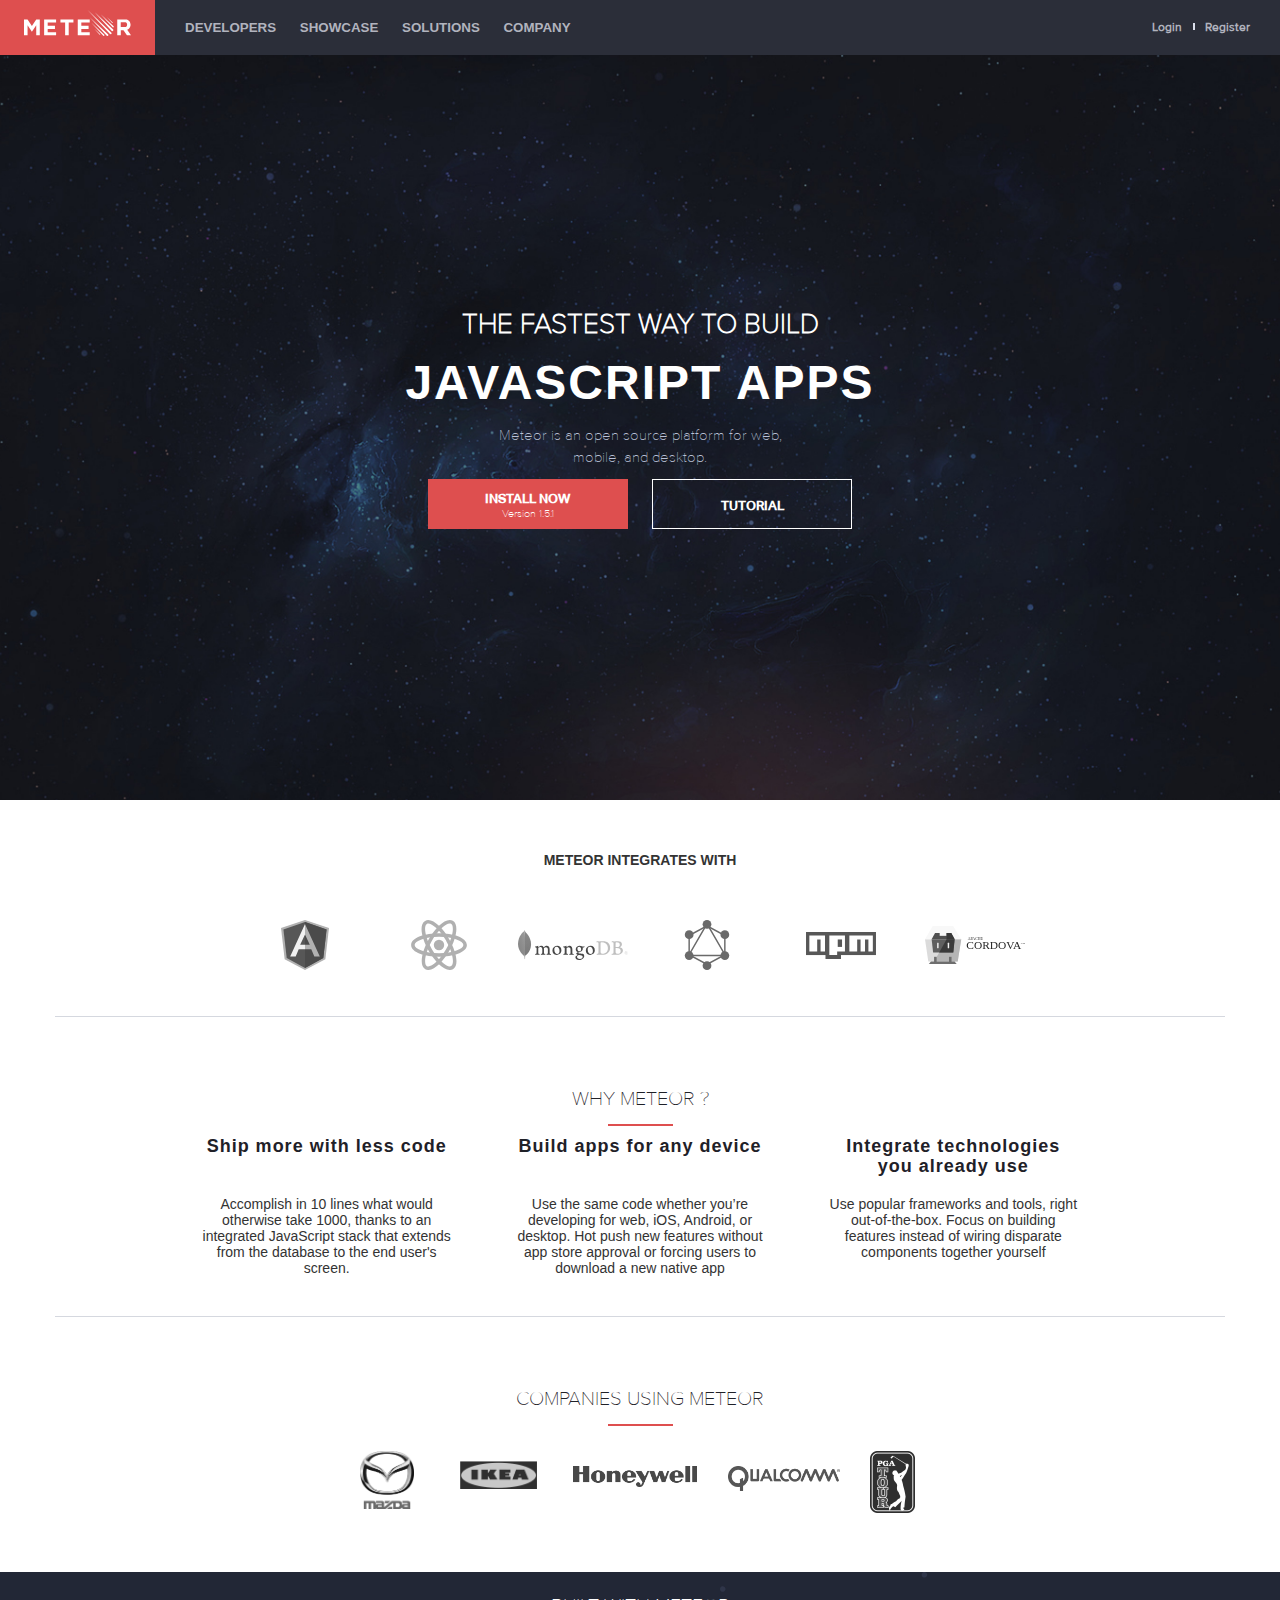
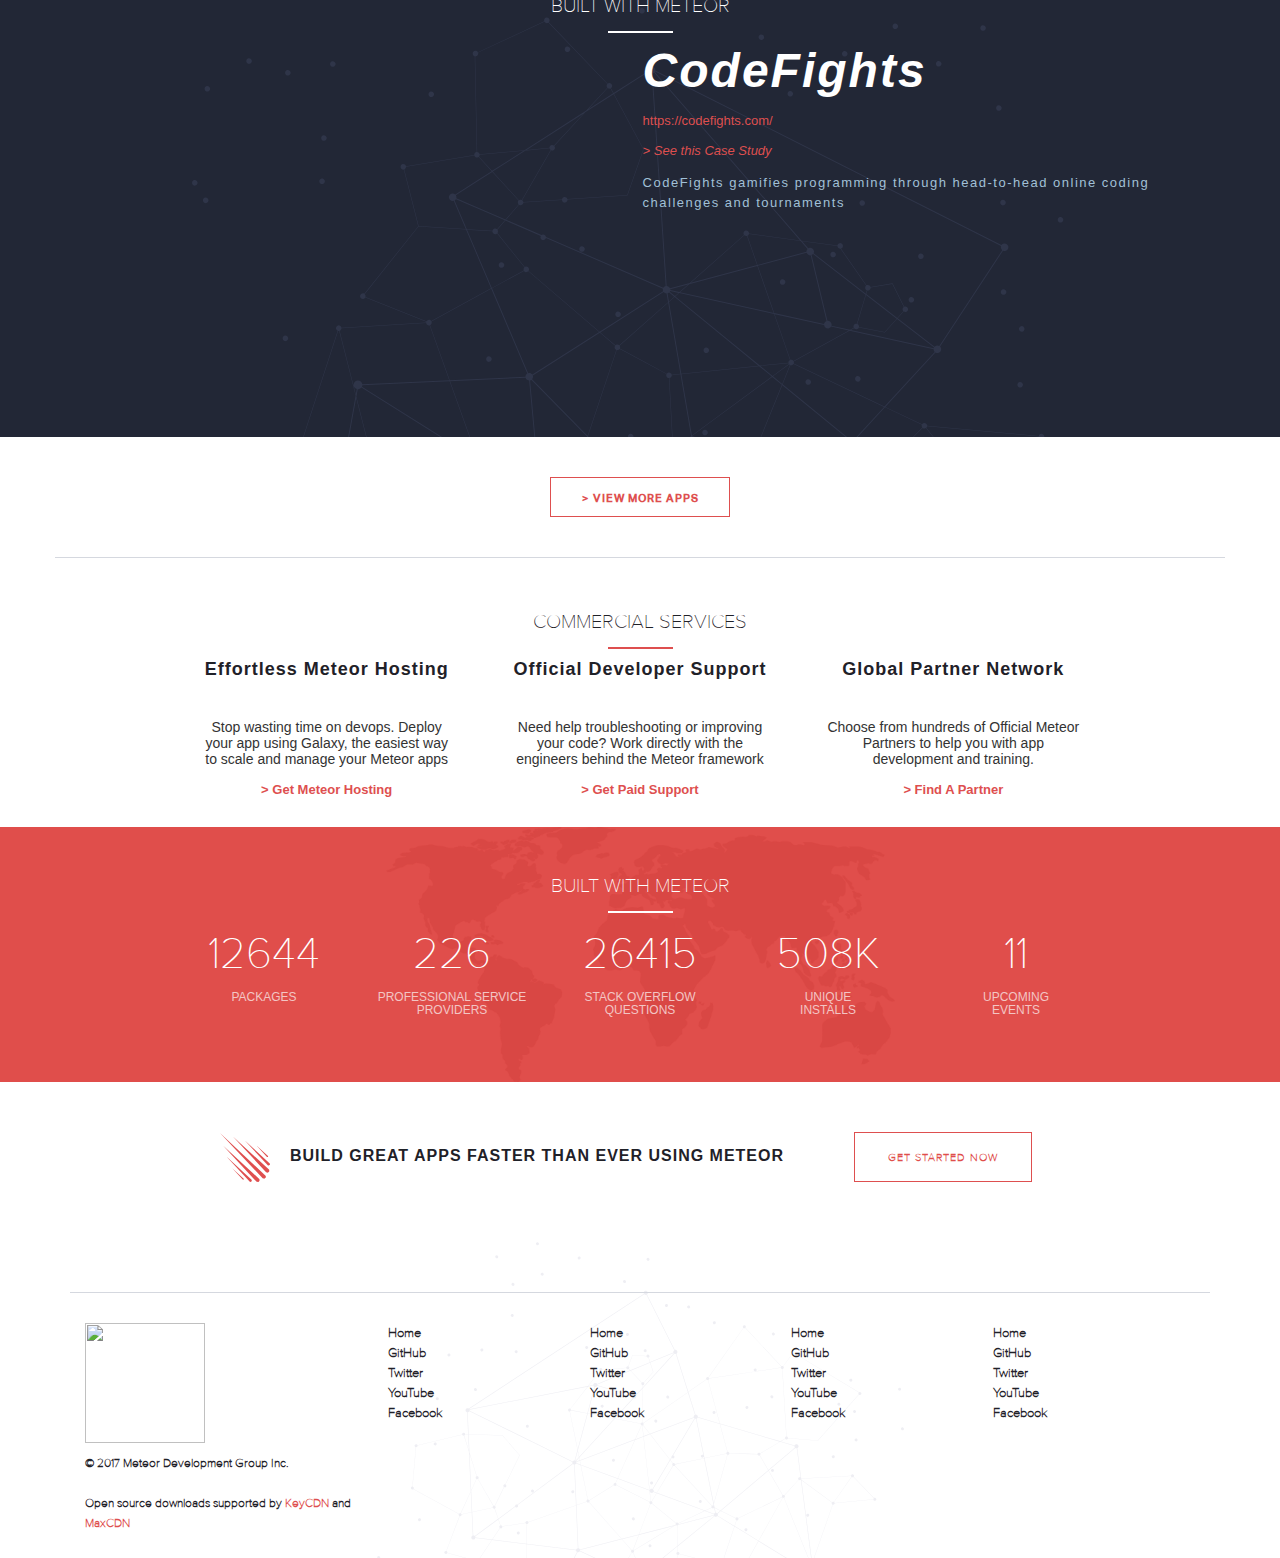
==== index.html @ 1d230a70 "deploy" ====
<html lang="pt-BR">

<head>
    <meta charset="UTF-8">
    <meta name="viewport" content="width=device-width, initial-scale=1.0">
    <meta http-equiv="X-UA-Compatible" content="ie=edge">
    <title>Build Apps with JavaScript | Meteor</title>
    <link rel="stylesheet" href="main.css">
    <link rel="stylesheet" href="fonts.css">
    <link rel="stylesheet" href="responsive.css">
</head>

<body>
    <div class="container">
        <nav class="nav-container animation">
            <span class="nav nav-title" style="margin: 0;">
                <div class="fundo-icon">
                    <img src="assets/logo-diff.svg">
                </div>
            </span>
            <ul class="nav nav-links left">
                <li>
                    <a href="#">Developers</a>
                    <ul class="secondary-menu">
                        <li><a href="#">José</a></li>
                        <li><a href="#">Paulo</a></li>
                        <li><a href="#">Silva</a></li>
                    </ul>
                </li>
                <li><a href="#">Showcase</a></li>
                <li><a href="#">Solutions</a></li>
                <li><a href="#">Company</a></li>
            </ul>

            <ul class="nav nav-links right">
                <li><a href="#">Login</a></li>
                <li><span class="text-bar"></span></li>
                <li><a href="#">Register</a></li>
            </ul>
        </nav>
        <!-- header -->
        <header>
            <div class="header-container">
                <div class="header-banner">
                    <h6>THE FASTEST WAY TO BUILD</h6>
                    <h3>JAVASCRIPT APPS</h3>
                    <span>Meteor is an open source platform for web, <br> 
                            mobile, and desktop.</span>

                    <div class="header-links">
                        <a class="link-button btn-left animation">
                            INSTALL NOW
                            <span>Version 1.5.1</span>      
                        </a>
                        <a class="link-button btn-right animation">
                            TUTORIAL
                        </a>
                    </div>
                </div>
            </div>
        </header>
        <!-- header -->
        <!-- content -->
        <div class="content">
            <div class="integration">
                <h5>METEOR INTEGRATES WITH</h5>
                <ul>
                    <li id="angular" class="logo-link"></li>
                    <li id="react" class="logo-link"></li>
                    <li id="mongo" class="logo-link"></li>
                    <li id="graphql" class="logo-link"></li>
                    <li id="npm" class="logo-link"></li>
                    <li id="cordova" class="logo-link"></li>
                </ul>
            </div>
        </div>
        <div class="line-page">&nbsp;</div>
        <!-- whymeteor -->
        <div class="whymeteor">
            <div class="title-default">
                <h3>Why meteor ?</h3>
            </div>
        </div>
        <!-- whymeteor -->
        <!-- objects -->
        <div class="objects-container">
            <div class="objects">
                <div class="objects-item">
                    <span></span>
                    <h3>Ship more with less code</h3>
                    <span class="object-text">Accomplish in 10 lines what would otherwise take 1000, thanks to an integrated JavaScript stack that extends from the database to the end user's screen.</span>
                </div>
                <div class="objects-item">
                    <span class="icon"></span>
                    <h3>Build apps for any device</h3>
                    <span class="object-text">Use the same code whether you’re developing for web, iOS, Android, or desktop. Hot push new features without app store approval or forcing users to download a new native app</span>
                </div>
                <div class="objects-item">
                    <span></span>
                    <h3>Integrate technologies you already use</h3>
                    <span class="object-text">Use popular frameworks and tools, right out-of-the-box. Focus on building features instead of wiring disparate components together yourself</span>
                </div>
            </div>
        </div>
        <!-- objects -->
        <div class="line-page">&nbsp;</div>
        <div class="companies">
            <div class="title-default">
                <h3>COMPANIES USING METEOR</h3>
            </div>
            <div class="companies-images">
                <ul>
                    <li id="mazda" class="companie-link">
                        <img src="assets/icon-mazda.png">
                    </li>
                    <li id="ikea" class="companie-link">
                        <img src="assets/icon-ikea.png">                        
                    </li>
                    <li id="honeywell" class="companie-link">
                        <img src="assets/icon-honeywell.png">                        
                    </li>
                    <li id="qualco" class="companie-link">
                        <img src="assets/icon-qualco.png">                                           
                    </li>
                    <li id="tour" class="companie-link">
                        <img src="assets/icon-tour.png">                                                
                    </li>
                </ul>
            </div>
        </div>
    <!-- COMPANIES -->
        <div class="build-meteor">
            <div class="title-default color-white">
                <h3 class="color-white">BUILT WITH METEOR</h3>
            </div>
            <div class="media">
                <div class="media-left">
                    <span class="thumbnail-gif"></span>
                </div>
                <div class="media-body">
                    <h4 class="media-heading"><span>CodeFights</span></h4>
                    <a class="link-redirect" href="_blank">https://codefights.com/</a>
                    <a class="link-redirect case-study-link" href="href=" https://www.youtube.com/watch?v=Wo0ButVtsK4 "">
                        <i>></i>
                        <i>See this Case Study</i>
                    </a>
                    <div class="media-content">
                        <span>
                        CodeFights gamifies programming through head-to-head online coding challenges and tournaments
                        </span>
                    </div>
                </div>

            </div>


        </div>
        <div class="view-more">
            <a class="link-button">> VIEW MORE APPS</a>
        </div>
        <div class="line-page"></div>
        <div class="commercial">
            <div class="title-default">
                <h3>COMMERCIAL SERVICES</h3>
            </div>
            <div class="objects-container">
                <div class="objects">
                    <div class="objects-item">
                        <h3 class="object-title">Effortless Meteor Hosting</h3>
                        <span class="object-text">Stop wasting time on devops. Deploy your app using Galaxy, the easiest way to scale and manage your Meteor apps</span>
                        <a href="_blank" class="link-redirect"><b>> Get Meteor Hosting</b></a>
                    </div>
                    <div class="objects-item">
                        <h3 class="object-title">Official Developer Support</h3>
                        <span class="object-text">Need help troubleshooting or improving your code? Work directly with the engineers behind the Meteor framework</span>
                        <a href="_blank" class="link-redirect"><b>> Get Paid Support</b></a>
                    </div>
                    <div class="objects-item">
                        <h3 class="object-title">Global Partner Network</h3>
                        <span class="object-text">Choose from hundreds of Official Meteor Partners to help you with app development and training.</span>
                        <a href="_blank" class="link-redirect"><b>> Find A Partner</b></a>
                    </div>
                </div>
            </div>
        </div>

        <div class="community">
            <div class="title-default color-white">
                <h3 class="color-white">BUILT WITH METEOR</h3>
            </div>
            <div class="community-list">
                <div class="community-list-item">
                    <span class="community-number">12644</span>
                    <span class="community-text">PACKAGES</span>
                </div>

                <div class="community-list-item">
                    <span class="community-number">226</span>
                    <span class="community-text">PROFESSIONAL SERVICE <br> PROVIDERS</span>
                </div>

                <div class="community-list-item">
                    <span class="community-number">26415</span>
                    <span class="community-text">STACK OVERFLOW <br> QUESTIONS</span>
                </div>

                <div class="community-list-item">
                    <span class="community-number">508K</span>
                    <span class="community-text">UNIQUE <br> INSTALLS</span>
                </div>
                <div class="community-list-item">
                    <span class="community-number">11</span>
                    <span class="community-text">UPCOMING <br> EVENTS</span>
                </div>
            </div>
        </div>
        <div class="get-started">
            <span class="meteor-icon"></span>
            <span class="get-started-text">BUILD GREAT APPS FASTER THAN EVER USING METEOR</span>
            <a class="link-button animation">GET STARTED NOW</a>
        </div>
        <footer>
            <div class="container">
                <div class="line-page"></div>
                <div class="list-footer">
                    <div class="list-footer-item">
                        <img src="https://d14xs1qewsqjcd.cloudfront.net/assets/logo-black.svg" alt="">
                        <span>
                                © 2017 Meteor Development Group Inc.
                                <br>
                                <br>
                                Open source downloads supported by <a href="#">KeyCDN</a> and <a href="#">MaxCDN</a>
                            </span>
                    </div>
                    <div class="list-footer-item">
                        <a href="/">Home</a>
                        <a href="https://github.com/meteor/meteor">GitHub</a>
                        <a href="https://twitter.com/meteorjs">Twitter</a>
                        <a href="https://www.youtube.com/user/MeteorVideos">YouTube</a>
                        <a href="https://www.facebook.com/meteorjs/">Facebook</a>
                    </div>
                    <div class="list-footer-item">
                        <a href="/">Home</a>
                        <a href="https://github.com/meteor/meteor">GitHub</a>
                        <a href="https://twitter.com/meteorjs">Twitter</a>
                        <a href="https://www.youtube.com/user/MeteorVideos">YouTube</a>
                        <a href="https://www.facebook.com/meteorjs/">Facebook</a>
                    </div>

                    <div class="list-footer-item">
                        <a href="/">Home</a>
                        <a href="https://github.com/meteor/meteor">GitHub</a>
                        <a href="https://twitter.com/meteorjs">Twitter</a>
                        <a href="https://www.youtube.com/user/MeteorVideos">YouTube</a>
                        <a href="https://www.facebook.com/meteorjs/">Facebook</a>
                    </div>

                    <div class="list-footer-item">
                        <a href="/">Home</a>
                        <a href="https://github.com/meteor/meteor">GitHub</a>
                        <a href="https://twitter.com/meteorjs">Twitter</a>
                        <a href="https://www.youtube.com/user/MeteorVideos">YouTube</a>
                        <a href="https://www.facebook.com/meteorjs/">Facebook</a>
                    </div>
                </div>

            </div>
        </footer>
        <!-- Container  -->
    </div>


</body>

</html>
---- main.css ----
* {
    padding: 0;
    margin: 0;
    border: 0;
    box-sizing: border-box;
    list-style: none;
}

body {
    font-family: 'ProximaNova-Regular', arial, sans-serif;
    color: #333333;
    background-color: #ffffff;
}

.container {
    width: 100%;
}

/*  nav */
.nav-container {
    background: gray;
    position: fixed;
    top: 0;
    z-index: 9999;
    display: inline-block;
    background-color: #2b2e39;
    width: 100%;
    height: 55px;
}
.animation {
    transition: all 0.2s linear;
}
.nav {
    float: left;    
    margin: 0;
    list-style: none;
    line-height: 55px;
}
.nav-title {
    margin: 10px;
}
.nav-links {
    cursor: pointer;
    font-weight: bold;
    font-size: 10pt;
}

.nav-links li {
    margin-right: 20px;    
    display: inline;
    line-height: 50px;
}
.nav-links li a {
    text-decoration: none;
    color: #b1b3be;
    /* text-transform: uppercase; */
}
.nav-links li a:hover {
    color: rgb(222, 79, 79);
}
.secondary-menu {
    display: none;
    position: absolute;
    top: 45px;
}
.nav-links li a:hover > ul.secondary-menu {
    display: block;
}

.right {
    float: right;
}
nav > ul.nav.nav-links.left {
    text-transform: uppercase;
}
nav > ul.nav.nav-links.right {
    font-size: 8pt;
    text-transform: none;
    font-family: 'ProximaNovaT-ThinBold'; 
    font-weight: bold;
    font-size: 12px;   
}
.right > li {
    margin-right: 10px;    
}
.right:last-child {
    margin-right: 20px;
}
.text-bar {
    content: '';
    height: 7px;
    margin: 0;
    border: 1px solid #dadeeb;
    position: absolute;
    top: 23px;
    right: 85px
}
/* header */

.header-container {
    width: 100%;
    max-height: 400px;
    height: 100vh;
    text-align: center;
    margin-top: 50px;
    display: inline-block;
    min-height: 750px;
    background-image: url(assets/bg-header-star.jpg);
    background-size: cover;
    background-repeat: no-repeat;
    background-position: center;
    color: #fff;
    padding-top: 55px;
}
.header-banner {
    display: inline-block;
    width: 100%;
    margin-top: 200px;
    text-align: center;
    position: relative;
    z-index: 2;
}
.header-banner h6 {
    font-family: 'ProximaNovaT-Thin'; 
    
}

.header-container h6 {
    font-size: 28px;
    color: #fff;
    text-transform: uppercase
    /* font-family: 'ProximaNovaT-Thin' */
    
}
.header-container h3 {
    font-size: 48px;
    letter-spacing: 2px;
    color: #fff;
    margin: 10px 0 15px;
    /* font-family: 'ProximaNova-Bold'; */
    text-transform: uppercase;
}
.header-container span {
    font-size: 15px;
    color: #bac1d7;
    line-height: 22px;
    font-family: 'ProximaNovaT-Thin';
}

/* header links */
.header-links {
    width: 100%;
}
/* link button */
.link-button {
    height: 50px;
    width: 200px;
    display: inline-block;
    text-align: center;
    vertical-align: middle;
    /* padding: 14px 0 6px; */
    font-size: 13px;
    text-decoration: none;
    color: #fff;
    margin: 10px;
    cursor: pointer;
    font-weight: bold;
    line-height: 50px;
    font-family: 'ProximaNovaT-Bold';
    
}
.link-button.btn-left {
    border: thin solid transparent;    
    background-color: #de4f4f;
    color: #fff;
    border: none;
    width: 200px;
    padding: 14px 0 6px;
    line-height: 10px;
}
.link-button.btn-left span {
    font-family: 'ProximaNovaT-Thin';
    display: inline-block;
    text-transform: capitalize;
    width: 100%;
    color: #fff;
    font-size: 11px;
    font-weight: 100;    
}
.link-button.btn-right {
    background-color: none;
    border: thin solid #fff;
    line-height: 50px;
}

.link-button:hover {
    background-color: #a83636;
    border: thin solid transparent;    
}
.header-links .link-button > span {
    display: block;
}

/*  content */
.content {
    text-align: center;
    box-sizing: border-box;
    line-height: 21px;
    text-align: center;
    font-size: 14px;
    display: block;
}
/*  integration */
.integration h5 {
    font-size: 14px;
    text-transform: uppercase;
    line-height: 20px;
    text-align: center;
    margin: 50px 0;
}

/*  logo lingks  */
.logo-link {
    display: inline-block;
    height: 50px;
    background-repeat: no-repeat;
    background-position: center;
    width: 130px;
}

.integration ul li {
    filter: grayscale(100%);
    max-height: 50px;
    background-size: 110px 50px;
}

.integration ul li:hover {
    filter: grayscale(0%);
    transition: all 0.3s linear;
}

/* logo bgs */
#angular {
    background-image: url(assets/icon-angular.svg);
}
#react {
    background-image: url(assets/icon-react.svg);    
}
#mongo {
    background-image: url(assets/icon-mongo.svg);    
    background-size: 110px;     
}
#graphql {
    background-image: url(assets/icon-graphql.svg);    
}
#npm {
    background-image: url(assets/icon-npm.svg);
    background-size: 70px;     
}
#cordova {
    background-image: url(assets/icon-cordova.svg);    
    background-size: 100px;     
}

/* line page */

.line-page {
    content: '';
    max-width: 1170px;
    width: 100%;
    display: block;
    margin: 40px auto 30px;
    border-top: 1px solid #d5d8df;
    position: relative;
}

/*  default title */

.title-default h3 {
    margin: 20px 0 0 0;
    padding-bottom: 15px;
    display: inline-block;
    width: 100%;
    text-align: center;
    font-family: 'ProximaNovaT-Thin';
    font-size: 20px;
    font-weight: 100;
}
.title-default h3 {
    font-size: 20px;
    color: #1f2128;
    padding-bottom: 10px;
    text-transform: uppercase;
    display: inline-block;
}
.title-default h3::after {
    content: '';
    width: 65px;
    display: block;
    height: 1px;
    border-bottom: 2px solid #de4f4f;
    text-align: center;
    margin: 10px auto 0;
}
/* objects */
.objects-container {
    max-width: 940px;
    margin: 0 auto;
    display: block;
}
.objects {
    display: inline-block;
    max-width: 940px;
    width: 100%;
    overflow: hidden;
    margin: 0 auto
}
.objects .objects-item {
    width: 33.3333%;
    padding: 0 30px;
    text-align: center;
    float: left;
    position: relative;
}
.objects-item h3 {
    font-size: 18px;
    line-height: 20px;
    min-height: 40px;
    letter-spacing: 1px;
    margin: 0 auto 20px;
    color: #1f2128;
}
.objects-item .icon {
    margin-bottom: 25px;
}

.object-text {
    min-height: 65px;
    font-size: 14px;
}
/* companies */
.companies {
    text-align: center;
    display: inline-block;
    width: 100%;
    margin-bottom: 55px;
}
.companies-images {
    width: 100%;
    max-width: 600px;
    margin: 15px auto 0px;
}
.companies ul li {
    width: 120px;
    float: left;
    filter: grayscale(100%);
    transition: all 0.5s;
}
.companies ul li:hover {
    filter: grayscale(0);
}
.companies img {
    max-width: 95%
}
.companie-link {

}
.companie-link#tour {
    width: 75px;
    text-align: right;
}
.companie-link#tour img {
    width: 60%;
    text-align: right;
}
.companie-link#qualco {
    width: 140px;
    text-align: right;
}
.companie-link#qualco img {
    margin-top: 15px;
    width: 80%
}
.companie-link#honeywell {
    width: 130px;
}
.companie-link#honeywell img {
    margin-top: 15px;
}
.companie-link#ikea {
    text-align: left;
    width: 110px;
}
.companie-link#ikea img {
    margin-top: 10px;
    width: 70%;
}
.companie-link#mazda {
    text-align: left;
}
.companie-link#mazda img {
    width: 45%;
    margin-left: 20px;
}

/*  build meteor */

.build-meteor {
    width: 100%;
    min-height: 465px;
    background-color: #222736;
    background-image: url(assets/bg-gallary.svg);
    background-size: 70%;
    background-repeat: no-repeat;
    background-position: top center;
    display: block;
}
/* color white */
.color-white h3 {
    color: #fff;
}
.color-white h3::after {
    content: '';
    width: 65px;
    display: block;
    height: 1px;
    border-bottom: 2px solid #fff;
    text-align: center;
    margin: 10px auto 0;
}
/* media */
.media {
    width: 90%;
    margin: 0 auto;
    display: block;
}
.media-left {
    padding-right: 55px;
    width: calc(55% - 55px);
    float: left;
}
.thumbnail-gif {
    display: inline-block;
    width: 100%;
    height: 360px;
    position: relative;
    top: 7px;
    background-position: center;
    background-repeat: no-repeat;
    background-size: cover;
    background-image: url(https://meteor-frontpage-assets.s3.amazonaws.com/codefight-1.gif)
}
.media-body {
    display: inline-block;
    width: 45%;
}
.media-heading {
    margin: 0 0 5px;
}
.media-heading span {
    font-style: italic;
    font-size: 48px;
    /* font-family: 'ProximaNova-Light'; */
    color: #fff;
    letter-spacing: 2px;
}
/* link redirect  */
.link-redirect {
    font-size: 13px;
    color: #de4f4f;
    text-decoration: none;
    margin: 15px 0 10px;
    display: block;
}
.case-study-link {
    display: block;
    margin-bottom: 15px;
    position: relative;
    transition: all 0.5s ease;
}
.media-content span {
    color: #a1c0d7;
    /* font-family: 'ProximaNova-Light'; */
    font-size: 13px;
    letter-spacing: 1.5px;
    line-height: 20px;
}
.view-more .link-button {
    width: 180px;
    height: 40px;
    line-height: 40px;
    display: block;
    font-size: 11px;
    color: #de4f4f;
    text-transform: uppercase;
    text-decoration: none;
    background: transparent;
    margin: 40px auto 0;
    letter-spacing: 1px;
    border: 1px solid #de4f4f;
    text-align: center;
}

.community {
    padding: 25px 0;
    display: inline-block;
    width: 100%;
    margin-top: 20px;
    background-color: #e04e4b;
    background-image: url(assets/bg-gallery-2.png);
    background-size: contain;
    background-repeat: no-repeat;
    background-position: center;
}
.community-list {
    display: flex;
    max-width: 940px;
    width: 100%;
    margin: 0 auto;
}
.community-list-item {
    margin-bottom: 40px;
    width: 20%;
    text-align: center;
    color: #fff;
}
.community-number {
    display: inline-block;
    width: 100%;
    font-size: 45px;
    font-family: 'ProximaNovaT-Thin';
    position: relative;
}
.community-text {
    display: inline-block;
    width: 100%;
    margin-top: 5px;
    line-height: 13px;
    font-size: 12px;
    color: #f3c5c4;
    /* font-family: 'ProximaNova-Bold'; */

}
footer {
    background-image: url(assets/bg-footer.svg);
    background-repeat: no-repeat;
    background-size: contain;
    background-position: center 10px;
    display: inline-block;
    width: 100%;
    padding: 20px 0 25px;
}
.list-footer {
    display: flex;
    padding: 0 15px;
    width: 100%;
    margin: 0 auto;
}
.list-footer-item {
    width: 20%;
    text-decoration: none;
    color: #1f2128;
    font-weight: bold;
    font-family: 'ProximaNovaT-Thin';
    display: inline-block;
    font-size: 13px;
    line-height: 20px;    
}
.list-footer-item:first-child {
    width: 30%;
}
.list-footer-item img {
    width: 120px;    
}
.list-footer-item span {
    display: inline-block;
    width: 100%;
    font-size: 12px;
    margin-top: 10px
}
.list-footer-item span a {
    display: inline;
    color: #de4f4f;
    font-size: 12px;
}
.list-footer-item a {
    text-decoration: none;
    color: #1f2128;
    font-weight: bold;
    /* font-family: 'ProximaNovaT-Thin' */
    display: inline-block;
    width: 100%;
    line-height: 20px;
}
.get-started {
    max-width: 840px;
    /* width: calc(100% - 40px); */
    /* padding: 0 20px; */
    margin: 50px auto;
    
}
.get-started .link-button {
    border-left: 1px solid #adadad;
    cursor: pointer;
    width: 178px;
    height: 50px;
    display: inline-block;
    color: #e04e4b;
    font-size: 11px;
    text-transform: uppercase;
    letter-spacing: 1px;
    border: 1px solid #de4f4f;
    text-align: center;
    transition: all 0.2s;
    text-decoration: none;
    background: transparent;
    margin: 0;
    font-family: 'ProximaNovaT-Thin';     

}

.get-started span  {
    color: #1f2128;
    letter-spacing: 1px;
    /* display: inline; */
    /* width: calc(100% - 70px); */
    
}
.getstar {
    /* width: 620px; */
    font-weight: bold;
}
.get-started-text {
    width: 560px;
    font-weight: bold;
    display: inline-block; 
}
.meteor-icon {
    background-image: url(assets/meteor-icon.svg);
    height: 50px;
    width: 50px;
    background-size: cover;
    margin-right: 20px;
    background-position: right;
    background-repeat: no-repeat;
    float: left;
}
.fundo-icon {
    margin: 0 30px 0 0;
    display: block;
    width: 155px;
    height: 55px;
    background-color: #de4f4f;
    text-align: center; 
}
.fundo-icon img {
    height: 26px;
    margin-top: 10px;
}


.btn-rectangle-out {
    border: thin solid #de4f4f;
}

.list-footer {
    font-size: 13px;
    font-weight: lighter;
}

.link-button:hover {
    background-color: #a83636;
    color: #fff;
}
---- fonts.css ----
@font-face {
    font-family: 'ProximaNovaT-Thin';
    src: url(assets/fonts/2C4B9D_A_0.woff2);
}
@font-face {
    font-family: 'ProximaNovaT-ThinBold';
    src: url(assets/fonts/2C4B9D_D_0.woff2);
}
@font-face {
    font-family: 'ProximaNovaT-ThinBold2';
    src: url(assets/fonts/2C4B9D_B_0.woff2);
}
@font-face {
    font-family: 'ProximaNovaT-Bold';
    src: url(assets/fonts/2C4B9D_11_0.woff2);
}
---- responsive.css ----
@media (min-width: 1200px) {
    footer .container {
        width: 1170px;
        margin: 0 auto;
        padding-left: 15px;
        padding-right: 15px;
    }

}
@media (max-width: 768px) {
    .nav.nav-links {
        display: none;
    }
    .objects .objects-item {
        display: block;
        width: 100%;
        margin-top: 10px;
    }
    
}
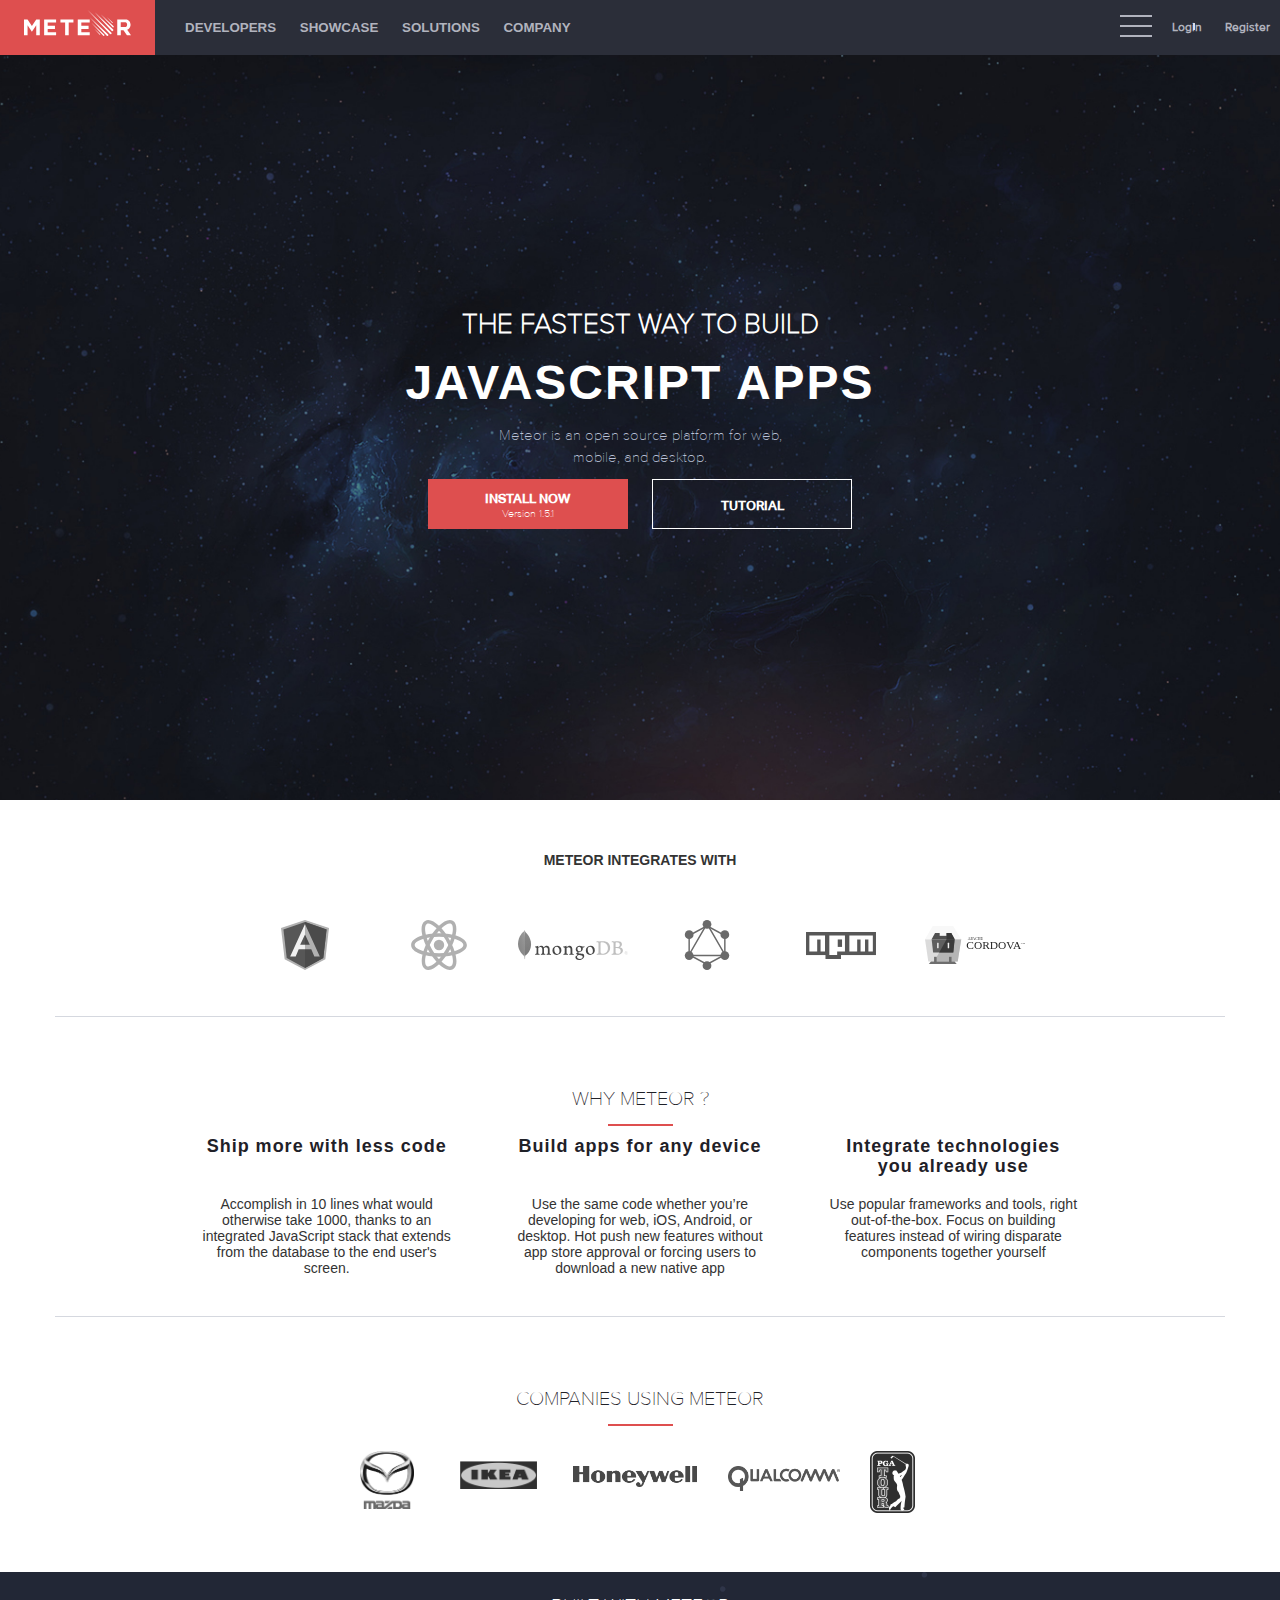
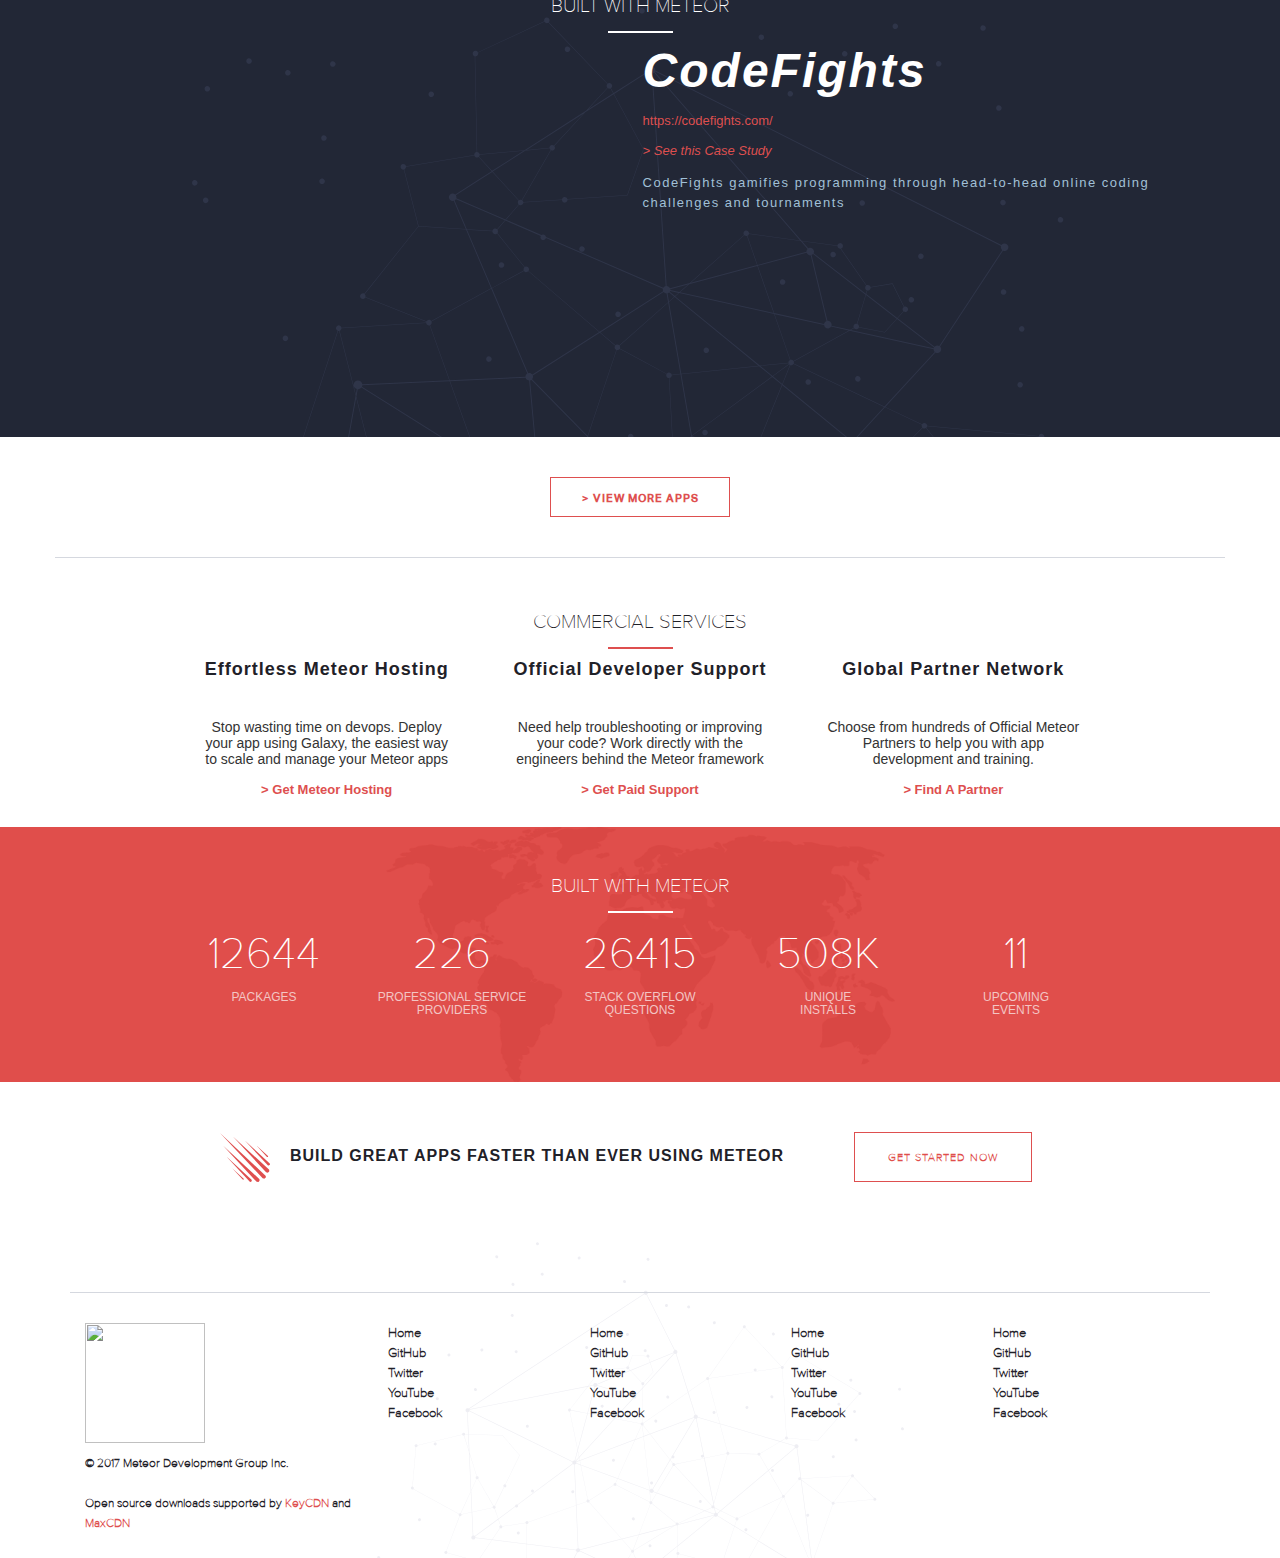
==== commit aac9f2fa: "adicionado icone do callapse" ====
--- a/index.html
+++ b/index.html
@@ -37,6 +37,11 @@
                 <li><span class="text-bar"></span></li>
                 <li><a href="#">Register</a></li>
             </ul>
+            <button class="bt-collapse right">                    
+                <span class="bt-icon-collapse top">&nbsp;</span>
+                <span class="bt-icon-collapse middle">&nbsp;</span>
+                <span class="bt-icon-collapse bottom">&nbsp;</span>
+            </button>
         </nav>
         <!-- header -->
         <header>
--- a/main.css
+++ b/main.css
@@ -671,4 +671,24 @@
 .link-button:hover {
     background-color: #a83636;
     color: #fff;
-}+}
+.bt-collapse {
+    background: transparent;
+    margin-top: 15px;
+    cursor: pointer;
+    width: 32px;
+}
+.bt-collapse:hover {
+    margin-top: 8px;
+}
+.bt-collapse:hover span {
+    line-height: 15px;
+    transition: all 0.35s ease-in-out;    
+    border-top: 2px solid #de4f4f;    
+}
+.bt-icon-collapse {
+    display: block;
+    border-top: 2px solid #b1b3be;
+    width: 32px;
+    line-height: 8px;
+}
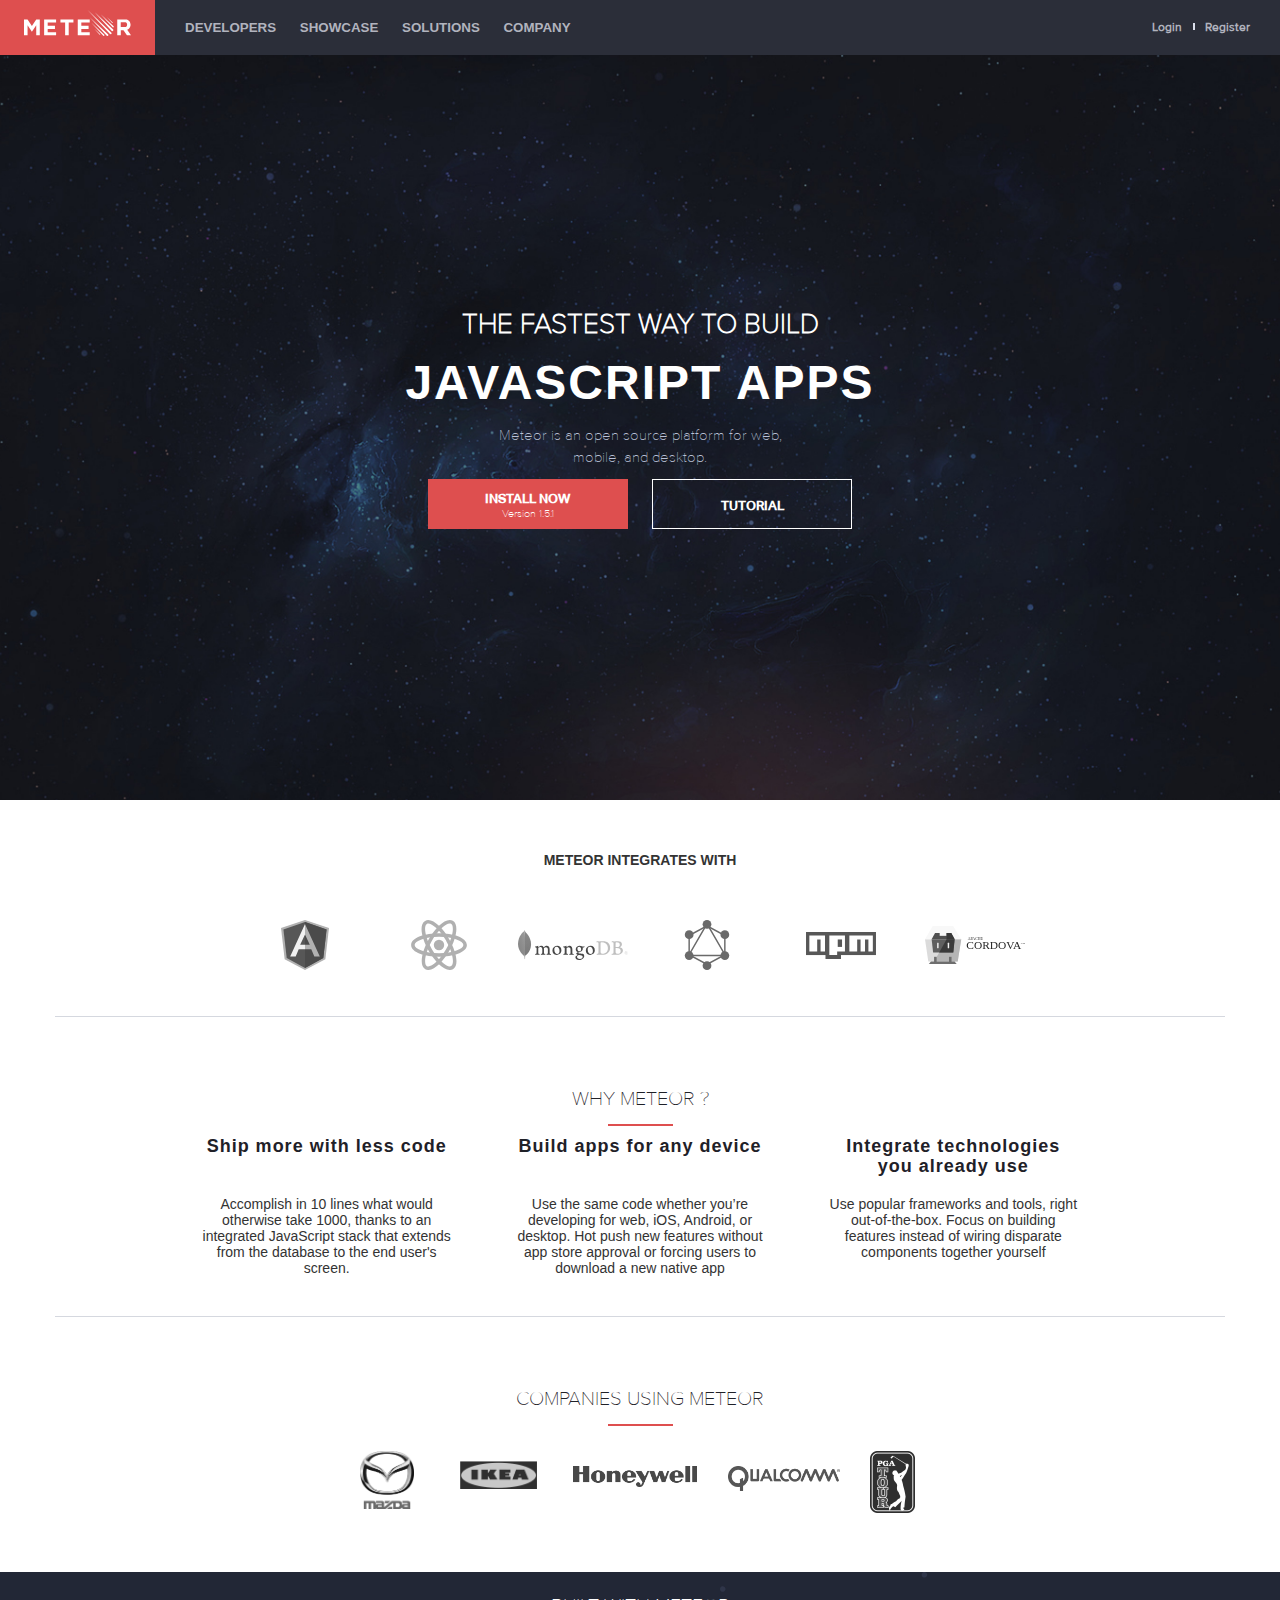
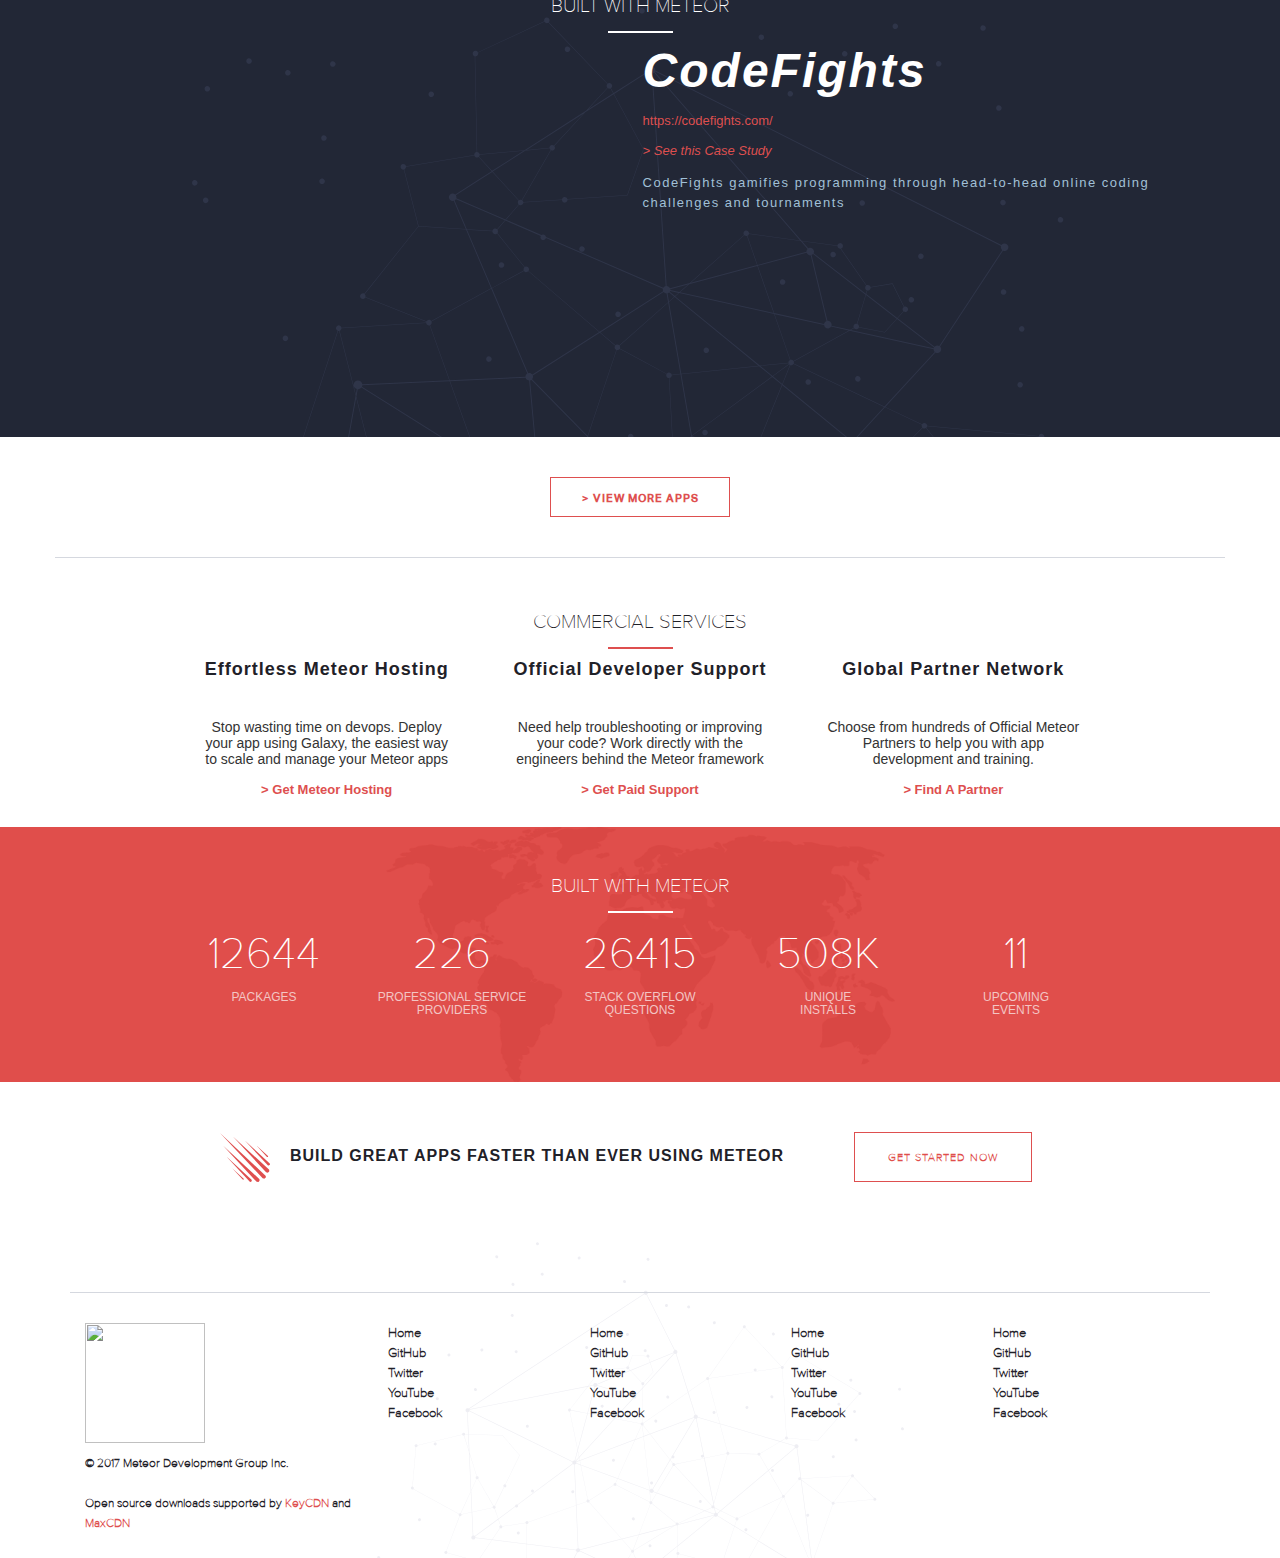
==== commit d35fa5c9: "fix icone do callapse no responsive design" ====
--- a/index.html
+++ b/index.html
@@ -32,16 +32,16 @@
                 <li><a href="#">Company</a></li>
             </ul>
 
+            <button class="bt-collapse right">                    
+                <span class="bt-icon-collapse top">&nbsp;</span>
+                <span class="bt-icon-collapse middle">&nbsp;</span>
+                <span class="bt-icon-collapse bottom">&nbsp;</span>
+            </button>
             <ul class="nav nav-links right">
                 <li><a href="#">Login</a></li>
                 <li><span class="text-bar"></span></li>
                 <li><a href="#">Register</a></li>
             </ul>
-            <button class="bt-collapse right">                    
-                <span class="bt-icon-collapse top">&nbsp;</span>
-                <span class="bt-icon-collapse middle">&nbsp;</span>
-                <span class="bt-icon-collapse bottom">&nbsp;</span>
-            </button>
         </nav>
         <!-- header -->
         <header>
--- a/main.css
+++ b/main.css
@@ -673,8 +673,10 @@
     color: #fff;
 }
 .bt-collapse {
+    display: none;
     background: transparent;
     margin-top: 15px;
+    margin-right: 15px;
     cursor: pointer;
     width: 32px;
 }
--- a/responsive.css
+++ b/responsive.css
@@ -17,5 +17,8 @@
         width: 100%;
         margin-top: 10px;
     }
+    .bt-collapse {
+        display: block;
+    }
     
 }